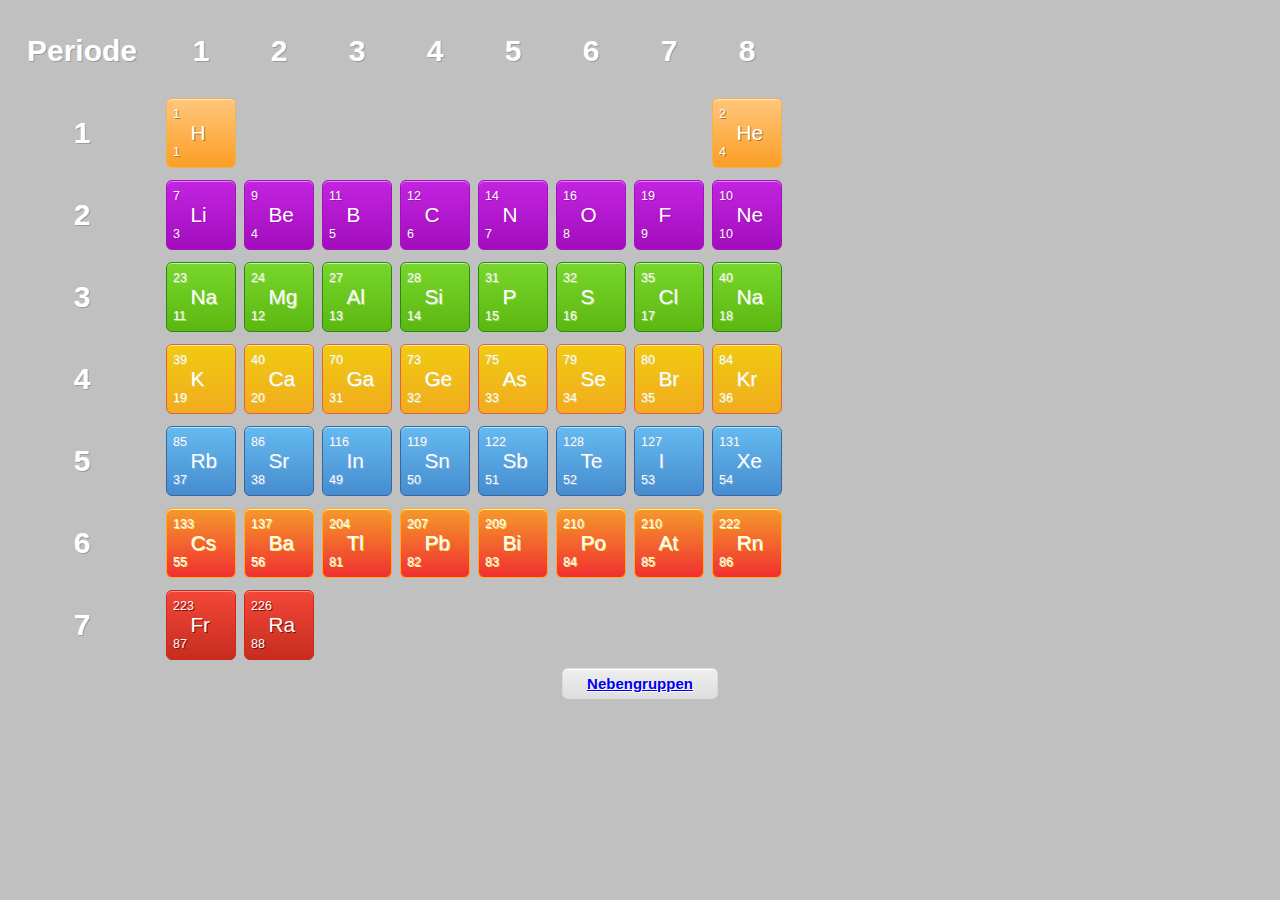
==== hauptgruppen.html @ 0e2040c5 "FastClick lib einbinden" ====
<!DOCTYPE HTML>
<html manifest="periodensystem.manifest">
        <head>
         <meta name="apple-mobile-web-app-capable" content="yes" />
    <meta name="apple-mobile-web-app-status-bar-style" content="black-translucent" />
         <title>Periodensystem</title>
         <meta name="viewport" content="user-scalable=no, width=device-width, initial-scale=1, maximum-scale=1">
         <script src='jquery.min.js' type='text/javascript'></script>
	 <script type='application/javascript' src='/fastclick/lib/fastclick.js'>
         		window.addEventListener('load', function() {
    			new FastClick(document.body);
				}, false);
         </script>
        <!-- SKRIPT LOKAL EINBINDEN #crapple !!! (jquery + plugins) -->
         <style type="text/css">
                html,body { height:100%; margin:0; padding:0; text-align:center;background-color:silver; }
                div#center {height:100%; margin: 0 auto 0 auto;}
         </style>

         <style type="text/css">
.button {
        -moz-box-shadow:inset 0px 1px 0px 0px #f5978e;
        -webkit-box-shadow:inset 0px 1px 0px 0px #f5978e;
        box-shadow:inset 0px 1px 0px 0px #f5978e;
        background:-webkit-gradient( linear, left top, left bottom, color-stop(0.05, #f24537), color-stop(1, #c62d1f) );
        background:-moz-linear-gradient( center top, #f24537 5%, #c62d1f 100% );
        filter:progid:DXImageTransform.Microsoft.gradient(startColorstr='#f24537', endColorstr='#c62d1f');
        background-color:#f24537;
        -moz-border-radius:6px;
        -webkit-border-radius:6px;
        border-radius:6px;
        border:1px solid #d02718;
        display:inline-block;
        color:#ffffff;
        font-family:arial;
        font-size:1.3em;
        padding:6px 6px;
        text-decoration:none;
        text-shadow:1px 1px 0px #810e05;
        width:70px;
        height:70px;
		text-align:left;
		position:relative;

}.button:active {
        position:relative;
        top:1px;
}


.braun {
        -moz-box-shadow:inset 0px 1px 0px 0px #fce2c1;
        -webkit-box-shadow:inset 0px 1px 0px 0px #fce2c1;
        box-shadow:inset 0px 1px 0px 0px #fce2c1;
        background:-webkit-gradient( linear, left top, left bottom, color-stop(0.05, #ffc477), color-stop(1, #fb9e25) );
        background:-moz-linear-gradient( center top, #ffc477 5%, #fb9e25 100% );
        filter:progid:DXImageTransform.Microsoft.gradient(startColorstr='#ffc477', endColorstr='#fb9e25');
        background-color:#ffc477;
        -moz-border-radius:6px;
        -webkit-border-radius:6px;
        border-radius:6px;
        border:1px solid #eeb44f;
        display:inline-block;
        color:#ffffff;
        font-family:arial;
        font-size:1.3em;
        padding:6px 6px;
        text-decoration:none;
        text-shadow:1px 1px 0px #a67833;
        width:70px;
        height:70px;
		text-align:left;
		position:relative;

}.braun:active {
        position:relative;
        top:1px;
}


.lila {
        -moz-box-shadow:inset 0px 1px 0px 0px #e184f3;
        -webkit-box-shadow:inset 0px 1px 0px 0px #e184f3;
        box-shadow:inset 0px 1px 0px 0px #e184f3;
        background:-webkit-gradient( linear, left top, left bottom, color-stop(0.05, #c123de), color-stop(1, #a20dbd) );
        background:-moz-linear-gradient( center top, #c123de 5%, #a20dbd 100% );
        filter:progid:DXImageTransform.Microsoft.gradient(startColorstr='#c123de', endColorstr='#a20dbd');
        background-color:#c123de;
        -moz-border-radius:6px;
        -webkit-border-radius:6px;
        border-radius:6px;
        border:1px solid #a511c0;
        display:inline-block;
        color:#ffffff;
        font-family:arial;
        font-size:1.3em;
        padding:6px 6px;
        text-decoration:none;
        text-shadow:1px 1px 0px #9b14b3;
        width:70px;
        height:70px;
		text-align:left;
		position:relative;

}.lila:active {
        position:relative;
        top:1px;
}


.gruen {
        -moz-box-shadow:inset 0px 1px 0px 0px #caefab;
        -webkit-box-shadow:inset 0px 1px 0px 0px #caefab;
        box-shadow:inset 0px 1px 0px 0px #caefab;
        background:-webkit-gradient( linear, left top, left bottom, color-stop(0.05, #77d42a), color-stop(1, #5cb811) );
        background:-moz-linear-gradient( center top, #77d42a 5%, #5cb811 100% );
        filter:progid:DXImageTransform.Microsoft.gradient(startColorstr='#77d42a', endColorstr='#5cb811');
        background-color:#77d42a;
        -moz-border-radius:6px;
        -webkit-border-radius:6px;
        border-radius:6px;
        border:1px solid #268a16;
        display:inline-block;
        color:white;
        font-family:arial;
        font-size:1.3em;
        padding:6px 6px;
        text-decoration:none;
        text-align:left;
        text-shadow:1px 1px 0px #aade7c;
        width:70px;
        height:70px;
        position:relative;

}.gruen:active {
        position:relative;
        top:1px;
}

.orange {
        -moz-box-shadow:inset 0px 1px 0px 0px #f9eca0;
        -webkit-box-shadow:inset 0px 1px 0px 0px #f9eca0;
        box-shadow:inset 0px 1px 0px 0px #f9eca0;
        background:-webkit-gradient( linear, left top, left bottom, color-stop(0.05, #f0c911), color-stop(1, #f2ab1e) );
        background:-moz-linear-gradient( center top, #f0c911 5%, #f2ab1e 100% );
        filter:progid:DXImageTransform.Microsoft.gradient(startColorstr='#f0c911', endColorstr='#f2ab1e');
        background-color:#f0c911;
        -moz-border-radius:6px;
        -webkit-border-radius:6px;
        border-radius:6px;
        border:1px solid #e65f44;
        display:inline-block;
        color:white;
        font-family:arial;
        font-size:1.3em;
        padding:6px 6px;
        text-decoration:none;
        text-shadow:1px 1px 0px #ded17c;
        width:70px;
        height:70px;
		text-align:left;
		position:relative;

}.orange:active {
        position:relative;
        top:1px;
}


.blau {
        -moz-box-shadow:inset 0px 1px 0px 0px #bee2f9;
        -webkit-box-shadow:inset 0px 1px 0px 0px #bee2f9;
        box-shadow:inset 0px 1px 0px 0px #bee2f9;
        background:-webkit-gradient( linear, left top, left bottom, color-stop(0.05, #63b8ee), color-stop(1, #468ccf) );
        background:-moz-linear-gradient( center top, #63b8ee 5%, #468ccf 100% );
        filter:progid:DXImageTransform.Microsoft.gradient(startColorstr='#63b8ee', endColorstr='#468ccf');
        background-color:#63b8ee;
        -moz-border-radius:6px;
        -webkit-border-radius:6px;
        border-radius:6px;
        border:1px solid #3866a3;
        display:inline-block;
        color:white;
		font-family:arial;
        font-size:1.3em;
        padding:6px 6px;
        text-decoration:none;
        text-shadow:1px 1px 0px #7cacde;
        width:70px;
        height:70px;
		text-align:left;
		position:relative;

}.blau:active {
        position:relative;
        top:1px;
}



.gelb {
        -moz-box-shadow:inset 0px 1px 0px 0px #fff6af;
        -webkit-box-shadow:inset 0px 1px 0px 0px #fff6af;
        box-shadow:inset 0px 1px 0px 0px #fff6af;
        background:-webkit-gradient( linear, left top, left bottom, color-stop(0.05, #f5942c), color-stop(1, #f03030) );
		background:-moz-linear-gradient( center top, #f5942c 5%, #f03030 100% );
		filter:progid:DXImageTransform.Microsoft.gradient(startColorstr='#f5942c', endColorstr='#f03030');
		background-color:#f5942c;
        -moz-border-radius:6px;
        -webkit-border-radius:6px;
        border-radius:6px;
        border:1px solid #ffaa22;
        display:inline-block;
        color:white;
        font-family:arial;
        font-size:1.3em;
        padding:6px 6px;
        text-decoration:none;
        text-shadow:1px 1px 0px #ffee66;
        width:70px;
        height:70px;
		text-align:left;
		position:relative;

}.gelb:active {
        position:relative;
        top:1px;
}




.overlay {
position: fixed;
z-index:199;
top: 0px;
left: 0px;
height:100%;
width:100%;
opacity:0.5;
}



.textBeschriftung {
        color:#ffffff;
        font-family:arial;
        font-size:30px;
        font-weight:bold;
        padding:20px 21px;
        text-shadow:1px 1px 0px #9E9999;
        position:relative;
        }

        .appleIPadMiniViewport{
        border: 2px solid #FFFFFF;
        width: 1024px;
        height: 768px;
}


.textModal {
        color:#0050A0;
        font-family:arial;
        font-size:30px;
        font-weight:bold;
        padding:20px 21px;
        text-shadow:1px 1px 0px #9E9999;
        }



#mask {
  position:absolute;
  z-index:9000;
  background-color:#000;
  display:none;
}

#boxes .window {
  position:fixed;
  width:440px;
  height:400px;
  display:none;
  z-index:9999;
  padding:20px;
  background: #FFFFFF;
}


#boxes #dialog1 #dialog7 {
  width:375px;
  height:203px;
  background:#FFFFFF;

}



.bl{
font-family:Verdana,Arial,Helvetica,sans-serif;
font-size:15px;
font-weight:normal;
color: #0050A0;
background-color:#FFFFFF;
line-height:130%;
}



.modalButton {
	-moz-box-shadow:inset 0px 1px 0px 0px #ffffff;
	-webkit-box-shadow:inset 0px 1px 0px 0px #ffffff;
	box-shadow:inset 0px 1px 0px 0px #ffffff;
	background:-webkit-gradient( linear, left top, left bottom, color-stop(0.05, #ededed), color-stop(1, #dfdfdf) );
	background:-moz-linear-gradient( center top, #ededed 5%, #dfdfdf 100% );
	filter:progid:DXImageTransform.Microsoft.gradient(startColorstr='#ededed', endColorstr='#dfdfdf');
	background-color:#ededed;
	-moz-border-radius:6px;
	-webkit-border-radius:6px;
	border-radius:6px;
	border:1px solid #dcdcdc;
	display:inline-block;
	color:#777777;
	font-family:arial;
	font-size:15px;
	font-weight:bold;
	padding:6px 24px;
	text-decoration:none;
	text-shadow:1px 1px 0px #ffffff;
}



.modalButton:hover {
	background:-webkit-gradient( linear, left top, left bottom, color-stop(0.05, #dfdfdf), color-stop(1, #ededed) );
	background:-moz-linear-gradient( center top, #dfdfdf 5%, #ededed 100% );
	filter:progid:DXImageTransform.Microsoft.gradient(startColorstr='#dfdfdf', endColorstr='#ededed');
	background-color:#dfdfdf;
}



.modalButton:active {
	position:relative;
	top:1px;
}



.captionFont {
font-family:arial;
font-size:0.6em;
color:#000000;
}


.spoilertext {
   color: #00FF00;
}


#spoiler {
   display: none;
   color:#ffffff;
   font-family:arial;
   font-size:30px;
   font-weight:bold;
   padding:20px 21px;
   text-shadow:1px 1px 0px #9E9999;
   position:relative;
   
   }

</style>

         <script type="text/javascript">

         
         
                document.documentElement.className += ' js';
         </script>
     


         <script>

$(document).ready(function() {
document.ontouchmove = function(e) {e.preventDefault()};

     $('#container a.modalButton').click(function(e){
          e.preventDefault();          
          loadPage(e.target.href);
          });
     
     
function loadPage(url){
   $('#container').load(url + '#container');
}




//	$('a.modalButton').click(function(e){
//		e.preventDefault();
  //      $('#container').load(e.target.href);
//        alert(e.target.href);
//	});
	
	MultiMarkierenAn = new Boolean(false);
	MarkierenAn = new Boolean(false);
	if(MultiMarkierenAn == false)
	{
    $('a.elementButton').click(function(e)
    {
		
        //Standardverhalten von Link wird blockiert
        e.preventDefault();
        
        var id = $(this).attr('href');
        
        //Bildschirmh�he und Breite als Maskengr��e festlegen
        var maskHeight = $(document).height();
        var maskWidth = $(window).width();

        //Maske an Bildschirmgr��e anpassen (vp bei ng != fixed --> Bug #005)
        $('#mask').css({'width':maskWidth,'height':maskHeight});

        //Animation
        $('#mask').fadeIn(0);
        $('#mask').fadeTo("fast",0.2);

        
        var winH = $(window).height();
        var winW = $(window).width();

        
        $(id).css('top',  winH/2-$(id).height()/2);
        $(id).css('left', winW/2-$(id).width()/2);
		
		if(MarkierenAn == false)
		{
        //transition effect
		//alleIndizesResetten(); // Nicht mergen
        $(id).fadeIn(1000);
        
		}
		
		else
		{
		 var str = $(this).attr('href');
		 var cstr = str.substr(7);
		 highlightX(cstr);
		 
		}
    });

    
    $('.window .close').click(function (e) {
       
        e.preventDefault();
        $('#mask, .window').hide(); // Bug #006
    });

    // Maske schlie�t beim klicken
    $('#mask').click(function () {
        $(this).hide();
        $('.window').hide();
        document.location.reload();

    });
	}
	
	var str = $(this).attr('href');
	var cstr = str.substr(7);
	
	Multi = new Array();
	
	Multi[0] = cstr;
	
	highlightX(Multi[0]);

});

</script>

<script type="text/javascript">

	
	
	
	
	function highlightH(parameterH)
	{
		var startH = parameterH+1;
		var stopH = parameterH+9;
		for(var i = startH;i<stopH;i++)
		{
			
			document.getElementsByName(i.toString())[0].style.zIndex="10400";
		}
		MarkierenAn = true;
	}
	
	function highlightV(parameterV)
	{
		if (parameterV == 8)
		{
			document.getElementsByName('Edelgasspoiler')[0].style.display='block';
			document.getElementsByName('Edelgasspoiler')[0].style.zIndex="10400";
		}
		
		if (parameterV == 7)
		{
			var spoilerH = document.getElementsByName('Halogenspoiler');
			spoilerH[0].style.display='block';
			document.getElementsByName('Halogenspoiler')[0].style.zIndex="10400";
		}
		
		if (parameterV == 6)
		{
			var spoilerC = document.getElementsByName('Chalkogenspoiler');
			spoilerC[0].style.display='block';
			document.getElementsByName('Chalkogenspoiler')[0].style.zIndex="10400";
		}
		
		if (parameterV == 5)
		{
			var spoilerS = document.getElementsByName('Stickstoffspoiler');
			spoilerS[0].style.display='block';
			document.getElementsByName('Stickstoffspoiler')[0].style.zIndex="10400";
		}
		
		if (parameterV == 4)
		{
			var spoilerK = document.getElementsByName('Kohlenstoffspoiler');
			spoilerK[0].style.display='block';
			document.getElementsByName('Kohlenstoffspoiler')[0].style.zIndex="10400";
		}
		
		if (parameterV == 3)
		{
			var spoilerB = document.getElementsByName('Borspoiler');
			spoilerB[0].style.display='block';
			document.getElementsByName('Borspoiler')[0].style.zIndex="10400";
		}
		
		if (parameterV == 2)
		{
			var spoilerEA = document.getElementsByName('Erdalkaligruppe');
			spoilerEA[0].style.display='block';
			document.getElementsByName('Erdalkaligruppe')[0].style.zIndex="10400";
		}
		
		if (parameterV == 1)
		{
			var spoilerA = document.getElementsByName('Alkaligruppe');
			spoilerA[0].style.display='block';
			document.getElementsByName('Alkaligruppe')[0].style.zIndex="10400";
		}
		
		
		var startV = parameterV+10;
		var stopV = parameterV+80;
		for(var i = startV;i<stopV;i=i+10)
		{
			
			document.getElementsByName(i.toString())[0].style.zIndex="10400";
		}
		MarkierenAn = true;		
	}
	
	
	function highlightX(parameterX)
	{
		document.getElementsByName(parameterX)[0].style.zIndex="10400";
		
	}
	
	function higlightMultiple(parameterM)
	{
		
		
	}
	
	
	function alleIndizesResetten()
	{	
		if (MarkierenAn == true)
		{
			for (var i=10;i<73;i=i+1)
			{
				var ZumZerhacken = i.toString();
				var endziffer = ZumZerhacken.substr(1);
				
				switch(endziffer) {
				
				case "0": 
					break;
				case "9": 
					break;			   					
				default: 
					
					document.getElementsByName(i)[0].style.zIndex="400"; 
					break;
				}
			}
		}
	}
	
	
	
	function showInfo(tit,onz,sym,mas,ser,agg,spt,sip,col)
	{
		// doc.writeln HTML5 ?
		document.writeln("<div id='viewport' class='textModal'><color=col>" + tit + "</color></div>");
                        document.writeln("<div>");
                                document.writeln("<table class='bl'>");
                                document.writeln("<tr><th align='right'>Ordnungszahl:</th><td>" + onz.toString() + "</td></tr>");
                                document.writeln("<tr><th align='right'>Symbol:</th><td>" + sym + "</td></tr>");
								document.writeln("<tr><th align='right'>Atommasse :</th><td>" + mas + "</td></tr>");
								document.writeln("<tr><th align='right'>Serie :</th><td>" + ser + "</td></tr>");
								document.writeln("<tr><th align='right'>Aggregatszustand:</th><td>" + agg + "</td></tr>");
								document.writeln("<tr><th align='right'>Schmelzpunkt:</th><td>" + spt +"</td></tr>");
								document.writeln("<tr><th align='right'>Siedepunkt:</th><td>" + sip +"</td></tr>");
								document.writeln("<tr></tr>");
								document.writeln("<tr></tr>");
								document.writeln("<tr></tr>");
                                document.writeln("</table>");
                        document.writeln("</div>");
                       //document.writeln("<a href='details3.html?x=" + onz + "&c=" + col + "' class='modalButton'>Mehr Details</a>");
                       document.writeln("<a href='elements/1.html' class='modalButton'>Mehr Details</a>");
                       
                       
                        
	}
	
	function Boolean�ndern() // muss bei Klick auf markierenButton ausgef�hrt werden 
	{
		if (MarkierenAn == true)
		{
			MarkierenAn = false;
		}
		
		if (MarkierenAn == false)
		{
			MarkierenAn = true;
			alert('Markieren aktiviert');
		}
	}
	
	function MBoolean�ndern()
	{
		if(MultiMarkierenAn == true)
		{
			MultiMarkierenAn = false;
		}
		
		if (MultiMarkierenAn == false)
		{
			MultiMarkierenAn = true;
		}
	}
	function reloadOnBug()
	{
		document.location.reload();
	}
	
</script>	 

</head>
<body>
<div id="container">
<div id="mask"></div>
<div id="center">
<div class="captionFont" style="display:none;">
<img src="ico/Light64.png" onclick="javascript:Boolean�ndern()" width="32" height="32">
<img src="ico/Refresh.ico" onclick="javascript:reloadOnBug()" width="32" height="32">
<img src="ico/Stamp64.png" onclick="javascript:MBoolean�ndern()" width="32" height="32">
<br>Markieren&nbsp;&nbsp;Reload&nbsp;&nbsp;Mehrere</br>
</div>
<div>
	<div name="Edelgasspoiler" id="spoiler">Edelgase</div>
	<div name="Alkaligruppe" id="spoiler">Alkalimetalle</div>
	<div name="Erdalkaligruppe" id="spoiler">Erdalkalimetalle</div>
	<div name="Borspoiler" id="spoiler">Borgruppe</div>
	<div name="Kohlenstoffspoiler" id="spoiler">Kohlenstoffgruppe</div>
	<div name="Halogenspoiler" id="spoiler">Halogene</div>
	<div name="Chalkogenspoiler" id="spoiler">Chalkogene</div>
	<div name="Stickstoffspoiler" id="spoiler">Stickstoffgruppe</div>
</div>

<!--  !CENTER MIT OVERLAY! VP!        
<div class="appleIPadMiniViewport" width="1024px" height="768px"> !!! VIEWPORT UNBEDINGT BEACHTEN !!! -->
<!--  <div class="msSurfaceViewport" width="1366px" height="768px"> -->
				
                <table cellspacing="4" cellpadding="2">
                        
                        <tr><td></td></tr>
                        <tr>
                                <td><div class="textBeschriftung">Periode</div></td>
                                <td><a onclick="javascript:highlightV(1)" name="modal"><div class="textBeschriftung">1</div></a></td>
                                <td><a onclick="javascript:highlightV(2)" name="modal"><div class="textBeschriftung">2</div></td>
                                <td><a onclick="javascript:highlightV(3)" name="modal"><div class="textBeschriftung">3</div></td>
                                <td><a onclick="javascript:highlightV(4)" name="modal"><div class="textBeschriftung">4</div></td>
                                <td><a onclick="javascript:highlightV(5)" name="modal"><div class="textBeschriftung">5</div></td>
                                <td><a onclick="javascript:highlightV(6)" name="modal"><div class="textBeschriftung">6</div></td>
                                <td><a onclick="javascript:highlightV(7)" name="modal"><div class="textBeschriftung">7</div></td>
                                <td><a onclick="javascript:highlightV(8)" name="modal"><div class="textBeschriftung">8</div></td>
                        </tr>
                        <tr> <!-- Zeile 1 ( H + He) -->
                                <td><a onclick="javascript:highlightH(10)" name="modal"><div class="textBeschriftung">1</div></a></td>
                                <td><a href="#dialog11" name="modal" class="elementButton"><button name="11" class="braun"><div style="font-size:0.6em">1</div>&nbsp;&nbsp;&nbsp;H<div style="font-size:0.6em">1</div></button> </a> </td>
                                <td><div name="12" /> </td>
                                <td><div name="13" /> </td>
                                <td><div name="14" /> </td>
                                <td><div name="15" /> </td>
                                <td><div name="16" /> </td>
                                <td><div name="17" /> </td>
                                <td><a href="#dialog18" name="modal" class="elementButton"><button name="18" class="braun" ><div style="font-size:0.6em">2</div>&nbsp;&nbsp;&nbsp;He<div style="font-size:0.6em">4</div></button></a></td>
                        </tr>
                        <tr> <!-- Zeile 2 (LiBeBCNOFNe) -->
                                <td><a onclick="javascript:highlightH(20)" name="modal"><div class="textBeschriftung">2</div></td>
                                <td><a href="#dialog21" name="modal" class="elementButton"><button name="21" class="lila" ><div style="font-size:0.6em">7</div>&nbsp;&nbsp;&nbsp;Li<div style="font-size:0.6em">3</div></button></a></td>
                                <td><a href="#dialog22" name="modal" class="elementButton"><button name="22" class="lila" ><div style="font-size:0.6em">9</div>&nbsp;&nbsp;&nbsp;Be<div style="font-size:0.6em">4</div></button></a></td>
                                <td><a href="#dialog23" name="modal" class="elementButton"><button name="23" class="lila" ><div style="font-size:0.6em">11</div>&nbsp;&nbsp;&nbsp;B<div style="font-size:0.6em">5</div></button></a></td>
                                <td><a href="#dialog24" name="modal" class="elementButton"><button name="24" class="lila" ><div style="font-size:0.6em">12</div>&nbsp;&nbsp;&nbsp;C<div style="font-size:0.6em">6</div></button></a></td>
                                <td><a href="#dialog25" name="modal" class="elementButton"><button name="25" class="lila" ><div style="font-size:0.6em">14</div>&nbsp;&nbsp;&nbsp;N<div style="font-size:0.6em">7</div></button></a></td>
                                <td><a href="#dialog26" name="modal" class="elementButton"><button name="26" class="lila" ><div style="font-size:0.6em">16</div>&nbsp;&nbsp;&nbsp;O<div style="font-size:0.6em">8</div></button></a></td>
                                <td><a href="#dialog27" name="modal" class="elementButton"><button name="27" class="lila" ><div style="font-size:0.6em">19</div>&nbsp;&nbsp;&nbsp;F<div style="font-size:0.6em">9</div></button></a></td>
								<td><a href="#dialog28" name="modal" class="elementButton"><button name="28" class="lila" ><div style="font-size:0.6em">10</div>&nbsp;&nbsp;&nbsp;Ne<div style="font-size:0.6em">10</div></button></a></td>
                        </tr>
                        <tr> <!-- Zeile 3 (NaMgAlSiPSClAr) -->
                                <td><a onclick="javascript:highlightH(30)" name="modal"><div class="textBeschriftung">3</div></td>
                                <td><a href="#dialog31" name="modal" class="elementButton"><button name="31" class="gruen" ><div style="font-size:0.6em">23</div>&nbsp;&nbsp;&nbsp;Na<div style="font-size:0.6em">11</div></button></a></td>
                                <td><a href="#dialog32" name="modal" class="elementButton"><button name="32" class="gruen" ><div style="font-size:0.6em">24</div>&nbsp;&nbsp;&nbsp;Mg<div style="font-size:0.6em">12</div></button></a></td>
                                <td><a href="#dialog33" name="modal" class="elementButton"><button name="33" class="gruen" ><div style="font-size:0.6em">27</div>&nbsp;&nbsp;&nbsp;Al<div style="font-size:0.6em">13</div></button></a></td>
                                <td><a href="#dialog34" name="modal" class="elementButton"><button name="34" class="gruen" ><div style="font-size:0.6em">28</div>&nbsp;&nbsp;&nbsp;Si<div style="font-size:0.6em">14</div></button></a></td>
                                <td><a href="#dialog35" name="modal" class="elementButton"><button name="35" class="gruen" ><div style="font-size:0.6em">31</div>&nbsp;&nbsp;&nbsp;P<div style="font-size:0.6em">15</div></button></a></td>
                                <td><a href="#dialog36" name="modal" class="elementButton"><button name="36" class="gruen" ><div style="font-size:0.6em">32</div>&nbsp;&nbsp;&nbsp;S<div style="font-size:0.6em">16</div></button></a></td>
                                <td><a href="#dialog37" name="modal" class="elementButton"><button name="37" class="gruen" ><div style="font-size:0.6em">35</div>&nbsp;&nbsp;&nbsp;Cl<div style="font-size:0.6em">17</div></button></a></td>
                                <td><a href="#dialog38" name="modal" class="elementButton"><button name="38" class="gruen" ><div style="font-size:0.6em">40</div>&nbsp;&nbsp;&nbsp;Na<div style="font-size:0.6em">18</div></button></a></td>
                        </tr>
                        <tr> <!-- Zeile 4 (KCaGaSIAsSeBrKr) -->
                                <td><a onclick="javascript:highlightH(40)" name="modal"><div class="textBeschriftung">4</div></td>
                                <td><a href="#dialog41" name="modal" class="elementButton"><button name="41" class="orange" ><div style="font-size:0.6em">39</div>&nbsp;&nbsp;&nbsp;K<div style="font-size:0.6em">19</div></button></a></td>
                                <td><a href="#dialog42" name="modal" class="elementButton"><button name="42" class="orange" ><div style="font-size:0.6em">40</div>&nbsp;&nbsp;&nbsp;Ca<div style="font-size:0.6em">20</div></button></a></td>
                                <td><a href="#dialog43" name="modal" class="elementButton"><button name="43" class="orange" ><div style="font-size:0.6em">70</div>&nbsp;&nbsp;&nbsp;Ga<div style="font-size:0.6em">31</div></button></a></td>
                                <td><a href="#dialog44" name="modal" class="elementButton"><button name="44" class="orange" ><div style="font-size:0.6em">73</div>&nbsp;&nbsp;&nbsp;Ge<div style="font-size:0.6em">32</div></button></a></td>
                                <td><a href="#dialog45" name="modal" class="elementButton"><button name="45" class="orange" ><div style="font-size:0.6em">75</div>&nbsp;&nbsp;&nbsp;As<div style="font-size:0.6em">33</div></button></a></td>
                                <td><a href="#dialog46" name="modal" class="elementButton"><button name="46" class="orange" ><div style="font-size:0.6em">79</div>&nbsp;&nbsp;&nbsp;Se<div style="font-size:0.6em">34</div></button></a></td>
                                <td><a href="#dialog47" name="modal" class="elementButton"><button name="47" class="orange" ><div style="font-size:0.6em">80</div>&nbsp;&nbsp;&nbsp;Br<div style="font-size:0.6em">35</div></button></a></td>
                                <td><a href="#dialog48" name="modal" class="elementButton"><button name="48" class="orange" ><div style="font-size:0.6em">84</div>&nbsp;&nbsp;&nbsp;Kr<div style="font-size:0.6em">36</div></button></a></td>
                        </tr>
						
                        <tr> <!-- Z5 Ordnungszahlen STIMMEN!!! -->
                                <td><a onclick="javascript:highlightH(50)" name="modal"><div class="textBeschriftung">5</div></td>
                                <td><a href="#dialog51" name="modal" class="elementButton"><button name="51" class="blau" ><div style="font-size:0.6em">85</div>&nbsp;&nbsp;&nbsp;Rb<div style="font-size:0.6em">37</div></button></a></td>
                                <td><a href="#dialog52" name="modal" class="elementButton"><button name="52" class="blau" ><div style="font-size:0.6em">86</div>&nbsp;&nbsp;&nbsp;Sr<div style="font-size:0.6em">38</div></button></a></td>
                                <td><a href="#dialog53" name="modal" class="elementButton"><button name="53" class="blau" ><div style="font-size:0.6em">116</div>&nbsp;&nbsp;&nbsp;In<div style="font-size:0.6em">49</div></button></a></td>
                                <td><a href="#dialog54" name="modal" class="elementButton"><button name="54" class="blau" ><div style="font-size:0.6em">119</div>&nbsp;&nbsp;&nbsp;Sn<div style="font-size:0.6em">50</div></button></a></td>
                                <td><a href="#dialog55" name="modal" class="elementButton"><button name="55" class="blau" ><div style="font-size:0.6em">122</div>&nbsp;&nbsp;&nbsp;Sb<div style="font-size:0.6em">51</div></button></a></td>
                                <td><a href="#dialog56" name="modal" class="elementButton"><button name="56" class="blau" ><div style="font-size:0.6em">128</div>&nbsp;&nbsp;&nbsp;Te<div style="font-size:0.6em">52</div></button></a></td>
                                <td><a href="#dialog57" name="modal" class="elementButton"><button name="57" class="blau" ><div style="font-size:0.6em">127</div>&nbsp;&nbsp;&nbsp;I<div style="font-size:0.6em">53</div></button></a></td>
                                <td><a href="#dialog58" name="modal" class="elementButton"><button name="58" class="blau" ><div style="font-size:0.6em">131</div>&nbsp;&nbsp;&nbsp;Xe<div style="font-size:0.6em">54</div></button></a></td>
                        </tr>
                        <tr>
                                <td><a onclick="javascript:highlightH(60)" name="modal"><div class="textBeschriftung">6</div></td>
                                <td><a href="#dialog61" name="modal"><button name="61" class="gelb" ><div style="font-size:0.6em">133</div>&nbsp;&nbsp;&nbsp;Cs<div style="font-size:0.6em">55</div></button></a></td>
                                <td><a href="#dialog62" name="modal"><button name="62" class="gelb" ><div style="font-size:0.6em">137</div>&nbsp;&nbsp;&nbsp;Ba<div style="font-size:0.6em">56</div></button></a></td>
                                <td><a href="#dialog63" name="modal"><button name="63" class="gelb" ><div style="font-size:0.6em">204</div>&nbsp;&nbsp;&nbsp;Tl<div style="font-size:0.6em">81</div></button></a></td>
                                <td><a href="#dialog64" name="modal"><button name="64" class="gelb" ><div style="font-size:0.6em">207</div>&nbsp;&nbsp;&nbsp;Pb<div style="font-size:0.6em">82</div></button></a></td>
                                <td><a href="#dialog65" name="modal"><button name="65" class="gelb" ><div style="font-size:0.6em">209</div>&nbsp;&nbsp;&nbsp;Bi<div style="font-size:0.6em">83</div></button></a></td>
                                <td><a href="#dialog66" name="modal"><button name="66" class="gelb" ><div style="font-size:0.6em">210</div>&nbsp;&nbsp;&nbsp;Po<div style="font-size:0.6em">84</div></button></a></td>
                                <td><a href="#dialog67" name="modal"><button name="67" class="gelb" ><div style="font-size:0.6em">210</div>&nbsp;&nbsp;&nbsp;At<div style="font-size:0.6em">85</div></button></a></td>
                                <td><a href="#dialog68" name="modal"><button name="68" class="gelb" ><div style="font-size:0.6em">222</div>&nbsp;&nbsp;&nbsp;Rn<div style="font-size:0.6em">86</div></button></a></td>
                        </tr>
                        <tr>
                                <td><a onclick="javascript:highlightH(70)" name="modal"><div class="textBeschriftung">7</div></td>
                                <td><a href="#dialog71" name="modal" class="elementButton"><button name="71" class="button" ><div style="font-size:0.6em">223</div>&nbsp;&nbsp;&nbsp;Fr<div style="font-size:0.6em">87</div></button></a></td>
                                <td><a href="#dialog72" name="modal" class="elementButton"><button name="72" class="button" ><div style="font-size:0.6em">226</div>&nbsp;&nbsp;&nbsp;Ra<div style="font-size:0.6em">88</div></button></a></td>
                                <td><div name="73" /> </td>
                                <td><div name="74" /> </td>
                                <td><div name="75" /> </td>
                                <td><div name="76" /> </td>
                                <td><div name="77" /> </td>
                                <td><div name="78" /> </td>

                        </tr>
                </table>
				
				
                <div id="boxes">

	
  
              
                
                <div id="dialog11" class="window"><script type="text/javascript">showInfo("Wasserstoff",1,"H","1,008u","Nichtmetalle","gasf�rmig","-259,14�C","-252�C","braun")</script></div>
				<div id="dialog18" class="window"><script type="text/javascript">showInfo("Helium",2,"He","4,00262u","Edelgase","gaf�rmig","-272,2�C","-269�C","braun")</script></div>
                <div id="dialog21" class="window"><script type="text/javascript">showInfo("Lithium",7,"Li","6,94u","Alkalimetalle","fest","180,54�C","1330�C","lila")</script></div>
				<div id="dialog22" class="window"><script type="text/javascript">showInfo("Beryllium",4,"Be","9,012u","Erdalkalimetalle","fest","1287�C","2969�C","lila")</script></div>
				<div id="dialog23" class="window"><script type="text/javascript">showInfo("Bor",5,"B","10,81u","Halbmetalle","fest","2076�C","3930�C","lila")</script></div>
				<div id="dialog24" class="window"><script type="text/javascript">showInfo("Kohlenstoff",6,"C","12,011u","Nichtmetalle","fest","XX","XX","lila")</script></div>
				<div id="dialog25" class="window"><script type="text/javascript">showInfo("Stickstoff",7,"N","14,00u","Nichtmetalle","gasf�rmig","-210,1�C","-196�C","lila")</script></div>
				<div id="dialog26" class="window"><script type="text/javascript">showInfo("Sauerstoff",8,"O","15,99u","Nichtmetalle","gasf�rmig","-218�C","-183�C","lila")</script></div>
				<div id="dialog27" class="window"><script type="text/javascript">showInfo("Fluor",9,"F","18,99u","Halogene","gasf�rmig","-219,62�C","-188�C","lila")</script></div>
				<div id="dialog28" class="window"><script type="text/javascript">showInfo("Neon",10,"Ne","20,1797u","Edelgase","gasf�rmig","-248,59�C","-246�C","lila")</script></div>
				<div id="dialog31" class="window"><script type="text/javascript">showInfo("Natrium",11,"Na","22,9897u","Alkalimetalle","fest","97,72�C", "890�C","gruen")</script></div>
				<div id="dialog32" class="window"><script type="text/javascript">showInfo("Magnesium",12,"Mg","24,305u","Erdalkalimetalle","fest","650�C","1110�C","gruen")</script></div>
				<div id="dialog33" class="window"><script type="text/javascript">showInfo("Aluminium",13,"Al","26,98u","Metalle","fest","660,32�C","2470�C","gruen")</script></div>
				<div id="dialog34" class="window"><script type="text/javascript">showInfo("Silicium",14,"Si","28,085","Halbmetalle","fest","1410�C","3260�C","gruen")</script></div>
				<div id="dialog35" class="window"><script type="text/javascript">showInfo("Phosphor",15,"P","30,973u","Nichtmetalle","fest","44,2�C","280�C","gruen")</script></div>
				<div id="dialog36" class="window"><script type="text/javascript">showInfo("Schwefel",16,"S","32,06u","Nichtmetalle","fest","115,21�C","445�C","gruen")</script></div>
				<div id="dialog37" class="window"><script type="text/javascript">showInfo("Chlor",17,"Cl","35,45u","Halogene","gasf�rmig","-101,5�C","-34,6�C","gruen")</script></div>
				<div id="dialog38" class="window"><script type="text/javascript">showInfo("Argon",18,"Ar","39,948u","Edelgase","gasf�rmig","-189,3�C","-186�C","gruen")</script></div>
				<div id="dialog41" class="window"><script type="text/javascript">showInfo("Kalium",19,"K","39,09u","Alkalimetalle","fest","63,38�C","774�C","orange")</script></div>
				<div id="dialog42" class="window"><script type="text/javascript">showInfo("Calcium",20,"Ca","40,078u","Erdalkalimetalle","fest","842�C","1487�C","orange")</script></div>
				<div id="dialog43" class="window"><script type="text/javascript">showInfo("Gallium",31,"Ga","69,723u","Metalle","fest","29,76�C","2400�C","orange")</script></div>
				<div id="dialog44" class="window"><script type="text/javascript">showInfo("Germanium",32,"Ge","72,63u","Halbmetalle","fest","938,3�C","2830�C","orange")</script></div>
				<div id="dialog45" class="window"><script type="text/javascript">showInfo("Arsen",33,"As","74,921u","Halbmetalle","fest","XX","XX","orange")</script></div>
				<div id="dialog46" class="window"><script type="text/javascript">showInfo("Selen",34,"Se","78,971u","Halbmetalle","fest","221�C","685�C","orange")</script></div>
				<div id="dialog47" class="window"><script type="text/javascript">showInfo("Brom",35,"Br","79,904u","Halogene","fl�ssig","-7,3�C","58,5�C","orange")</script></div>
				<div id="dialog48" class="window"><script type="text/javascript">showInfo("Krypton",36,"Kr","83,798u","Edelgase","gasf�rmig","-157,36�C","-152�C","blau")</script></div>
				<div id="dialog51" class="window"><script type="text/javascript">showInfo("Rubidium",37,"Rb","85,467u","Alkalimetalle","fest","39,31�C","688�C","blau")</script></div>
				<div id="dialog52" class="window"><script type="text/javascript">showInfo("Strontium",38,"Sr","87,62u","Erdalkalimetalle","fest","777�C","1380�C","blau")</script></div>
				<div id="dialog53" class="window"><script type="text/javascript">showInfo("Indium",49,"In","114,818u","Metalle","fest","156�C","2000�C","blau")</script></div>
				<div id="dialog54" class="window"><script type="text/javascript">showInfo("Zinn",50,"Sn","118,710u","Metalle","fest","231,93�C","2620�C","blau")</script></div>
				<div id="dialog55" class="window"><script type="text/javascript">showInfo("Antimon",51,"Sb","121,750u","Halbmetalle","fest","630,63�C","1635�C","blau")</script></div>
				<div id="dialog56" class="window"><script type="text/javascript">showInfo("Tellur",52,"Te","127,60u","Halbmetalle","fest","449,51�C","990�C","blau")</script></div>
				<div id="dialog57" class="window"><script type="text/javascript">showInfo("Iod",53,"I","126,90447u","Halogene","fest","113,70�C","184�C","blau")</script></div>
				<div id="dialog58" class="window"><script type="text/javascript">showInfo("Xenon",54,"Xe","131,293","Edelgase","gasf�rmig","-111,7�C","-108�C","blau")</script></div>
				<div id="dialog61" class="window"><script type="text/javascript">showInfo("Caesium",55,"Cs","132,905u","Alkalimetalle","fest","28,44�C","690�C","gelb")</script></div>
				<div id="dialog62" class="window"><script type="text/javascript">showInfo("Barium",56,"Ba","137u","Erdalkalimetalle","fest","727�C","1637�C","gelb")</script></div>
				<div id="dialog63" class="window"><script type="text/javascript">showInfo("Tahllium",81,"Tl","204,38u","Metalle","fest","304�C","1460�C","gelb")</script></div>
				<div id="dialog64" class="window"><script type="text/javascript">showInfo("Blei",82,"Pb","207,2u","Metalle","fest","327,43�C","1744�C","gelb")</script></div>
				<div id="dialog65" class="window"><script type="text/javascript">showInfo("Bismut",83,"Bi","208,98u","Metalle","fest","271,3�C","1560�C","gelb")</script></div>
				<div id="dialog66" class="window"><script type="text/javascript">showInfo("Polonium",84,"Po","209,98u","Metalle","fest","254�C","962�C","gelb")</script></div>
				<div id="dialog67" class="window"><script type="text/javascript">showInfo("Astat",85,"At","209,9871u","Halogene","fest","302�C","XX","gelb")</script></div>
				<div id="dialog68" class="window"><script type="text/javascript">showInfo("Radon",86,"Rn","222u","Edelgase","gasf�rmig","-71�C","-61,8�C","gelb")</script></div>
				<div id="dialog71" class="window"><script type="text/javascript">showInfo("Francium",87,"Fr","223,0197u","Alkalimetalle","fest","27�C","677�C","gelb")</script></div>
				<div id="dialog72" class="window"><script type="text/javascript">showInfo("Radium",88,"Ra","226,0254u","Erdalkalimetalle","fest","20�C","700�C","button")</script></div>
				<div id="dialog99" class="window"><script type="text/javascript">showInfo("Radium",88,"Ra","226,0254u","Erdalkalimetalle","fest","20�C","700�C","button")</script></div>
                
				
				</div>
                
                <button class="modalButton"><a href="nebengruppen.html">Nebengruppen</a></button> <!-- BUG #011 !--> 
                </div>
     </body>

</html>
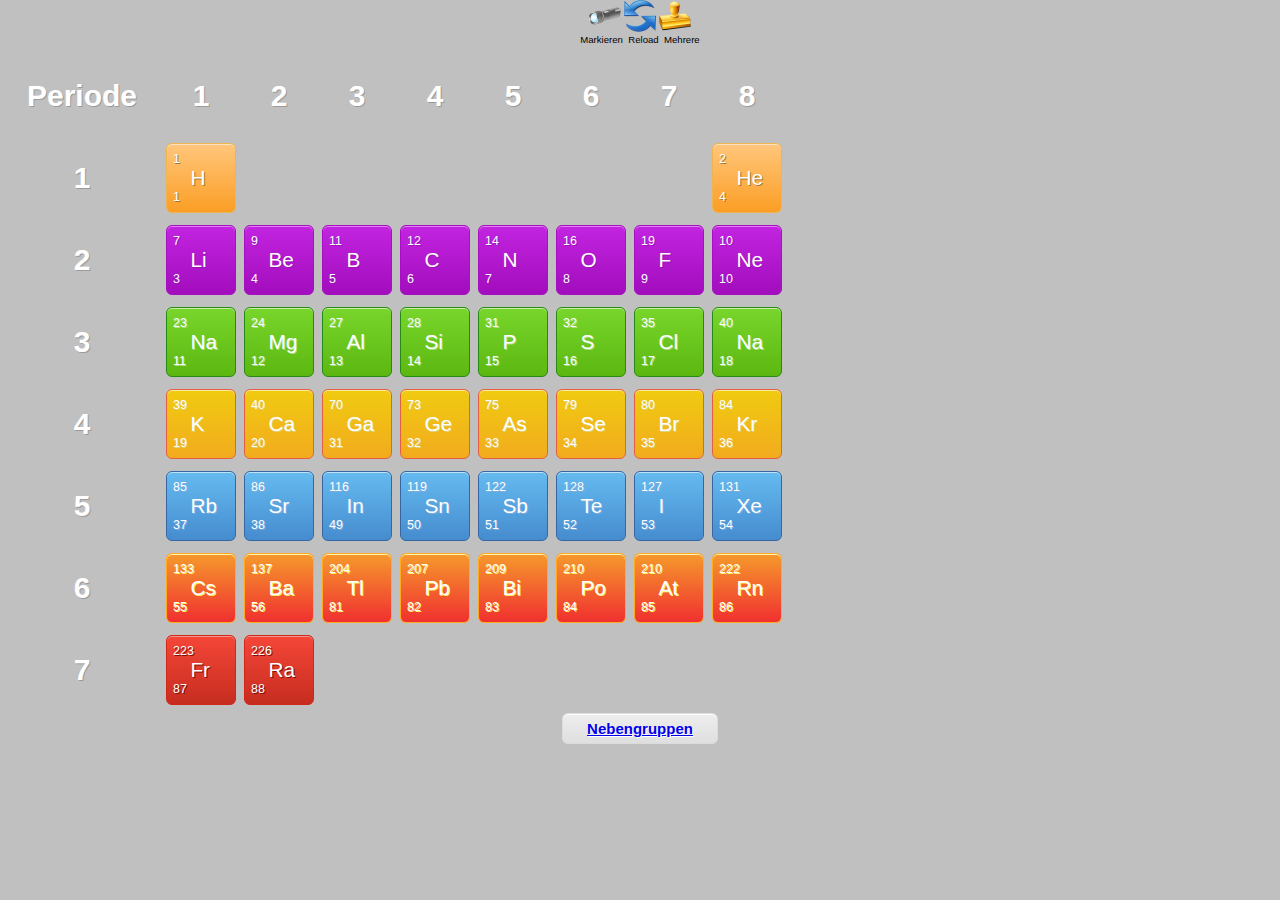
==== commit 874fa405: "Body ausgetauscht (fix für overlay und Spoiler)" ====
--- a/hauptgruppen.html
+++ b/hauptgruppen.html
@@ -375,9 +375,6 @@
 </style>
 
          <script type="text/javascript">
-
-         
-         
                 document.documentElement.className += ' js';
          </script>
      
@@ -386,26 +383,7 @@
          <script>
 
 $(document).ready(function() {
-document.ontouchmove = function(e) {e.preventDefault()};
-
-     $('#container a.modalButton').click(function(e){
-          e.preventDefault();          
-          loadPage(e.target.href);
-          });
-     
-     
-function loadPage(url){
-   $('#container').load(url + '#container');
-}
-
-
-
-
-//	$('a.modalButton').click(function(e){
-//		e.preventDefault();
-  //      $('#container').load(e.target.href);
-//        alert(e.target.href);
-//	});
+
 	
 	MultiMarkierenAn = new Boolean(false);
 	MarkierenAn = new Boolean(false);
@@ -471,15 +449,7 @@
     });
 	}
 	
-	var str = $(this).attr('href');
-	var cstr = str.substr(7);
-	
-	Multi = new Array();
-	
-	Multi[0] = cstr;
-	
-	highlightX(Multi[0]);
-
+	
 });
 
 </script>
@@ -628,7 +598,7 @@
 								document.writeln("<tr></tr>");
                                 document.writeln("</table>");
                         document.writeln("</div>");
-                       //document.writeln("<a href='details3.html?x=" + onz + "&c=" + col + "' class='modalButton'>Mehr Details</a>");
+                       document.writeln("<a href='details3.html?x=" + onz + "&c=" + col + "' class='modalButton'>Mehr Details</a>");
                        document.writeln("<a href='elements/1.html' class='modalButton'>Mehr Details</a>");
                        
                        
@@ -669,14 +639,13 @@
 </script>	 
 
 </head>
-<body>
-<div id="container">
+<body >
 <div id="mask"></div>
 <div id="center">
-<div class="captionFont" style="display:none;">
-<img src="ico/Light64.png" onclick="javascript:Boolean�ndern()" width="32" height="32">
+<div class="captionFont">
+<img src="ico/Light64.png" onclick="javascript:Booleanƒndern()" width="32" height="32">
 <img src="ico/Refresh.ico" onclick="javascript:reloadOnBug()" width="32" height="32">
-<img src="ico/Stamp64.png" onclick="javascript:MBoolean�ndern()" width="32" height="32">
+<img src="ico/Stamp64.png" onclick="javascript:highlightX()" width="32" height="32">
 <br>Markieren&nbsp;&nbsp;Reload&nbsp;&nbsp;Mehrere</br>
 </div>
 <div>
@@ -710,59 +679,59 @@
                         </tr>
                         <tr> <!-- Zeile 1 ( H + He) -->
                                 <td><a onclick="javascript:highlightH(10)" name="modal"><div class="textBeschriftung">1</div></a></td>
-                                <td><a href="#dialog11" name="modal" class="elementButton"><button name="11" class="braun"><div style="font-size:0.6em">1</div>&nbsp;&nbsp;&nbsp;H<div style="font-size:0.6em">1</div></button> </a> </td>
+                                <td><a href="#dialog11" name="modal"><button name="11" class="braun"><div style="font-size:0.6em">1</div>&nbsp;&nbsp;&nbsp;H<div style="font-size:0.6em">1</div></button> </a> </td>
                                 <td><div name="12" /> </td>
                                 <td><div name="13" /> </td>
                                 <td><div name="14" /> </td>
                                 <td><div name="15" /> </td>
                                 <td><div name="16" /> </td>
                                 <td><div name="17" /> </td>
-                                <td><a href="#dialog18" name="modal" class="elementButton"><button name="18" class="braun" ><div style="font-size:0.6em">2</div>&nbsp;&nbsp;&nbsp;He<div style="font-size:0.6em">4</div></button></a></td>
+                                <td><a href="#dialog18" name="modal"><button name="18" class="braun" ><div style="font-size:0.6em">2</div>&nbsp;&nbsp;&nbsp;He<div style="font-size:0.6em">4</div></button></a></td>
                         </tr>
                         <tr> <!-- Zeile 2 (LiBeBCNOFNe) -->
                                 <td><a onclick="javascript:highlightH(20)" name="modal"><div class="textBeschriftung">2</div></td>
-                                <td><a href="#dialog21" name="modal" class="elementButton"><button name="21" class="lila" ><div style="font-size:0.6em">7</div>&nbsp;&nbsp;&nbsp;Li<div style="font-size:0.6em">3</div></button></a></td>
-                                <td><a href="#dialog22" name="modal" class="elementButton"><button name="22" class="lila" ><div style="font-size:0.6em">9</div>&nbsp;&nbsp;&nbsp;Be<div style="font-size:0.6em">4</div></button></a></td>
-                                <td><a href="#dialog23" name="modal" class="elementButton"><button name="23" class="lila" ><div style="font-size:0.6em">11</div>&nbsp;&nbsp;&nbsp;B<div style="font-size:0.6em">5</div></button></a></td>
-                                <td><a href="#dialog24" name="modal" class="elementButton"><button name="24" class="lila" ><div style="font-size:0.6em">12</div>&nbsp;&nbsp;&nbsp;C<div style="font-size:0.6em">6</div></button></a></td>
-                                <td><a href="#dialog25" name="modal" class="elementButton"><button name="25" class="lila" ><div style="font-size:0.6em">14</div>&nbsp;&nbsp;&nbsp;N<div style="font-size:0.6em">7</div></button></a></td>
-                                <td><a href="#dialog26" name="modal" class="elementButton"><button name="26" class="lila" ><div style="font-size:0.6em">16</div>&nbsp;&nbsp;&nbsp;O<div style="font-size:0.6em">8</div></button></a></td>
-                                <td><a href="#dialog27" name="modal" class="elementButton"><button name="27" class="lila" ><div style="font-size:0.6em">19</div>&nbsp;&nbsp;&nbsp;F<div style="font-size:0.6em">9</div></button></a></td>
-								<td><a href="#dialog28" name="modal" class="elementButton"><button name="28" class="lila" ><div style="font-size:0.6em">10</div>&nbsp;&nbsp;&nbsp;Ne<div style="font-size:0.6em">10</div></button></a></td>
+                                <td><a href="#dialog21" name="modal"><button name="21" class="lila" ><div style="font-size:0.6em">7</div>&nbsp;&nbsp;&nbsp;Li<div style="font-size:0.6em">3</div></button></a></td>
+                                <td><a href="#dialog22" name="modal"><button name="22" class="lila" ><div style="font-size:0.6em">9</div>&nbsp;&nbsp;&nbsp;Be<div style="font-size:0.6em">4</div></button></a></td>
+                                <td><a href="#dialog23" name="modal"><button name="23" class="lila" ><div style="font-size:0.6em">11</div>&nbsp;&nbsp;&nbsp;B<div style="font-size:0.6em">5</div></button></a></td>
+                                <td><a href="#dialog24" name="modal"><button name="24" class="lila" ><div style="font-size:0.6em">12</div>&nbsp;&nbsp;&nbsp;C<div style="font-size:0.6em">6</div></button></a></td>
+                                <td><a href="#dialog25" name="modal"><button name="25" class="lila" ><div style="font-size:0.6em">14</div>&nbsp;&nbsp;&nbsp;N<div style="font-size:0.6em">7</div></button></a></td>
+                                <td><a href="#dialog26" name="modal"><button name="26" class="lila" ><div style="font-size:0.6em">16</div>&nbsp;&nbsp;&nbsp;O<div style="font-size:0.6em">8</div></button></a></td>
+                                <td><a href="#dialog27" name="modal"><button name="27" class="lila" ><div style="font-size:0.6em">19</div>&nbsp;&nbsp;&nbsp;F<div style="font-size:0.6em">9</div></button></a></td>
+								<td><a href="#dialog28" name="modal"><button name="28" class="lila" ><div style="font-size:0.6em">10</div>&nbsp;&nbsp;&nbsp;Ne<div style="font-size:0.6em">10</div></button></a></td>
                         </tr>
                         <tr> <!-- Zeile 3 (NaMgAlSiPSClAr) -->
                                 <td><a onclick="javascript:highlightH(30)" name="modal"><div class="textBeschriftung">3</div></td>
-                                <td><a href="#dialog31" name="modal" class="elementButton"><button name="31" class="gruen" ><div style="font-size:0.6em">23</div>&nbsp;&nbsp;&nbsp;Na<div style="font-size:0.6em">11</div></button></a></td>
-                                <td><a href="#dialog32" name="modal" class="elementButton"><button name="32" class="gruen" ><div style="font-size:0.6em">24</div>&nbsp;&nbsp;&nbsp;Mg<div style="font-size:0.6em">12</div></button></a></td>
-                                <td><a href="#dialog33" name="modal" class="elementButton"><button name="33" class="gruen" ><div style="font-size:0.6em">27</div>&nbsp;&nbsp;&nbsp;Al<div style="font-size:0.6em">13</div></button></a></td>
-                                <td><a href="#dialog34" name="modal" class="elementButton"><button name="34" class="gruen" ><div style="font-size:0.6em">28</div>&nbsp;&nbsp;&nbsp;Si<div style="font-size:0.6em">14</div></button></a></td>
-                                <td><a href="#dialog35" name="modal" class="elementButton"><button name="35" class="gruen" ><div style="font-size:0.6em">31</div>&nbsp;&nbsp;&nbsp;P<div style="font-size:0.6em">15</div></button></a></td>
-                                <td><a href="#dialog36" name="modal" class="elementButton"><button name="36" class="gruen" ><div style="font-size:0.6em">32</div>&nbsp;&nbsp;&nbsp;S<div style="font-size:0.6em">16</div></button></a></td>
-                                <td><a href="#dialog37" name="modal" class="elementButton"><button name="37" class="gruen" ><div style="font-size:0.6em">35</div>&nbsp;&nbsp;&nbsp;Cl<div style="font-size:0.6em">17</div></button></a></td>
-                                <td><a href="#dialog38" name="modal" class="elementButton"><button name="38" class="gruen" ><div style="font-size:0.6em">40</div>&nbsp;&nbsp;&nbsp;Na<div style="font-size:0.6em">18</div></button></a></td>
+                                <td><a href="#dialog31" name="modal"><button name="31" class="gruen" ><div style="font-size:0.6em">23</div>&nbsp;&nbsp;&nbsp;Na<div style="font-size:0.6em">11</div></button></a></td>
+                                <td><a href="#dialog32" name="modal"><button name="32" class="gruen" ><div style="font-size:0.6em">24</div>&nbsp;&nbsp;&nbsp;Mg<div style="font-size:0.6em">12</div></button></a></td>
+                                <td><a href="#dialog33" name="modal"><button name="33" class="gruen" ><div style="font-size:0.6em">27</div>&nbsp;&nbsp;&nbsp;Al<div style="font-size:0.6em">13</div></button></a></td>
+                                <td><a href="#dialog34" name="modal"><button name="34" class="gruen" ><div style="font-size:0.6em">28</div>&nbsp;&nbsp;&nbsp;Si<div style="font-size:0.6em">14</div></button></a></td>
+                                <td><a href="#dialog35" name="modal"><button name="35" class="gruen" ><div style="font-size:0.6em">31</div>&nbsp;&nbsp;&nbsp;P<div style="font-size:0.6em">15</div></button></a></td>
+                                <td><a href="#dialog36" name="modal"><button name="36" class="gruen" ><div style="font-size:0.6em">32</div>&nbsp;&nbsp;&nbsp;S<div style="font-size:0.6em">16</div></button></a></td>
+                                <td><a href="#dialog37" name="modal"><button name="37" class="gruen" ><div style="font-size:0.6em">35</div>&nbsp;&nbsp;&nbsp;Cl<div style="font-size:0.6em">17</div></button></a></td>
+                                <td><a href="#dialog38" name="modal"><button name="38" class="gruen" ><div style="font-size:0.6em">40</div>&nbsp;&nbsp;&nbsp;Na<div style="font-size:0.6em">18</div></button></a></td>
                         </tr>
                         <tr> <!-- Zeile 4 (KCaGaSIAsSeBrKr) -->
                                 <td><a onclick="javascript:highlightH(40)" name="modal"><div class="textBeschriftung">4</div></td>
-                                <td><a href="#dialog41" name="modal" class="elementButton"><button name="41" class="orange" ><div style="font-size:0.6em">39</div>&nbsp;&nbsp;&nbsp;K<div style="font-size:0.6em">19</div></button></a></td>
-                                <td><a href="#dialog42" name="modal" class="elementButton"><button name="42" class="orange" ><div style="font-size:0.6em">40</div>&nbsp;&nbsp;&nbsp;Ca<div style="font-size:0.6em">20</div></button></a></td>
-                                <td><a href="#dialog43" name="modal" class="elementButton"><button name="43" class="orange" ><div style="font-size:0.6em">70</div>&nbsp;&nbsp;&nbsp;Ga<div style="font-size:0.6em">31</div></button></a></td>
-                                <td><a href="#dialog44" name="modal" class="elementButton"><button name="44" class="orange" ><div style="font-size:0.6em">73</div>&nbsp;&nbsp;&nbsp;Ge<div style="font-size:0.6em">32</div></button></a></td>
-                                <td><a href="#dialog45" name="modal" class="elementButton"><button name="45" class="orange" ><div style="font-size:0.6em">75</div>&nbsp;&nbsp;&nbsp;As<div style="font-size:0.6em">33</div></button></a></td>
-                                <td><a href="#dialog46" name="modal" class="elementButton"><button name="46" class="orange" ><div style="font-size:0.6em">79</div>&nbsp;&nbsp;&nbsp;Se<div style="font-size:0.6em">34</div></button></a></td>
-                                <td><a href="#dialog47" name="modal" class="elementButton"><button name="47" class="orange" ><div style="font-size:0.6em">80</div>&nbsp;&nbsp;&nbsp;Br<div style="font-size:0.6em">35</div></button></a></td>
-                                <td><a href="#dialog48" name="modal" class="elementButton"><button name="48" class="orange" ><div style="font-size:0.6em">84</div>&nbsp;&nbsp;&nbsp;Kr<div style="font-size:0.6em">36</div></button></a></td>
+                                <td><a href="#dialog41" name="modal"><button name="41" class="orange" ><div style="font-size:0.6em">39</div>&nbsp;&nbsp;&nbsp;K<div style="font-size:0.6em">19</div></button></a></td>
+                                <td><a href="#dialog42" name="modal"><button name="42" class="orange" ><div style="font-size:0.6em">40</div>&nbsp;&nbsp;&nbsp;Ca<div style="font-size:0.6em">20</div></button></a></td>
+                                <td><a href="#dialog43" name="modal"><button name="43" class="orange" ><div style="font-size:0.6em">70</div>&nbsp;&nbsp;&nbsp;Ga<div style="font-size:0.6em">31</div></button></a></td>
+                                <td><a href="#dialog44" name="modal"><button name="44" class="orange" ><div style="font-size:0.6em">73</div>&nbsp;&nbsp;&nbsp;Ge<div style="font-size:0.6em">32</div></button></a></td>
+                                <td><a href="#dialog45" name="modal"><button name="45" class="orange" ><div style="font-size:0.6em">75</div>&nbsp;&nbsp;&nbsp;As<div style="font-size:0.6em">33</div></button></a></td>
+                                <td><a href="#dialog46" name="modal"><button name="46" class="orange" ><div style="font-size:0.6em">79</div>&nbsp;&nbsp;&nbsp;Se<div style="font-size:0.6em">34</div></button></a></td>
+                                <td><a href="#dialog47" name="modal"><button name="47" class="orange" ><div style="font-size:0.6em">80</div>&nbsp;&nbsp;&nbsp;Br<div style="font-size:0.6em">35</div></button></a></td>
+                                <td><a href="#dialog48" name="modal"><button name="48" class="orange" ><div style="font-size:0.6em">84</div>&nbsp;&nbsp;&nbsp;Kr<div style="font-size:0.6em">36</div></button></a></td>
                         </tr>
 						
                         <tr> <!-- Z5 Ordnungszahlen STIMMEN!!! -->
                                 <td><a onclick="javascript:highlightH(50)" name="modal"><div class="textBeschriftung">5</div></td>
-                                <td><a href="#dialog51" name="modal" class="elementButton"><button name="51" class="blau" ><div style="font-size:0.6em">85</div>&nbsp;&nbsp;&nbsp;Rb<div style="font-size:0.6em">37</div></button></a></td>
-                                <td><a href="#dialog52" name="modal" class="elementButton"><button name="52" class="blau" ><div style="font-size:0.6em">86</div>&nbsp;&nbsp;&nbsp;Sr<div style="font-size:0.6em">38</div></button></a></td>
-                                <td><a href="#dialog53" name="modal" class="elementButton"><button name="53" class="blau" ><div style="font-size:0.6em">116</div>&nbsp;&nbsp;&nbsp;In<div style="font-size:0.6em">49</div></button></a></td>
-                                <td><a href="#dialog54" name="modal" class="elementButton"><button name="54" class="blau" ><div style="font-size:0.6em">119</div>&nbsp;&nbsp;&nbsp;Sn<div style="font-size:0.6em">50</div></button></a></td>
-                                <td><a href="#dialog55" name="modal" class="elementButton"><button name="55" class="blau" ><div style="font-size:0.6em">122</div>&nbsp;&nbsp;&nbsp;Sb<div style="font-size:0.6em">51</div></button></a></td>
-                                <td><a href="#dialog56" name="modal" class="elementButton"><button name="56" class="blau" ><div style="font-size:0.6em">128</div>&nbsp;&nbsp;&nbsp;Te<div style="font-size:0.6em">52</div></button></a></td>
-                                <td><a href="#dialog57" name="modal" class="elementButton"><button name="57" class="blau" ><div style="font-size:0.6em">127</div>&nbsp;&nbsp;&nbsp;I<div style="font-size:0.6em">53</div></button></a></td>
-                                <td><a href="#dialog58" name="modal" class="elementButton"><button name="58" class="blau" ><div style="font-size:0.6em">131</div>&nbsp;&nbsp;&nbsp;Xe<div style="font-size:0.6em">54</div></button></a></td>
+                                <td><a href="#dialog51" name="modal"><button name="51" class="blau" ><div style="font-size:0.6em">85</div>&nbsp;&nbsp;&nbsp;Rb<div style="font-size:0.6em">37</div></button></a></td>
+                                <td><a href="#dialog52" name="modal"><button name="52" class="blau" ><div style="font-size:0.6em">86</div>&nbsp;&nbsp;&nbsp;Sr<div style="font-size:0.6em">38</div></button></a></td>
+                                <td><a href="#dialog53" name="modal"><button name="53" class="blau" ><div style="font-size:0.6em">116</div>&nbsp;&nbsp;&nbsp;In<div style="font-size:0.6em">49</div></button></a></td>
+                                <td><a href="#dialog54" name="modal"><button name="54" class="blau" ><div style="font-size:0.6em">119</div>&nbsp;&nbsp;&nbsp;Sn<div style="font-size:0.6em">50</div></button></a></td>
+                                <td><a href="#dialog55" name="modal"><button name="55" class="blau" ><div style="font-size:0.6em">122</div>&nbsp;&nbsp;&nbsp;Sb<div style="font-size:0.6em">51</div></button></a></td>
+                                <td><a href="#dialog56" name="modal"><button name="56" class="blau" ><div style="font-size:0.6em">128</div>&nbsp;&nbsp;&nbsp;Te<div style="font-size:0.6em">52</div></button></a></td>
+                                <td><a href="#dialog57" name="modal"><button name="57" class="blau" ><div style="font-size:0.6em">127</div>&nbsp;&nbsp;&nbsp;I<div style="font-size:0.6em">53</div></button></a></td>
+                                <td><a href="#dialog58" name="modal"><button name="58" class="blau" ><div style="font-size:0.6em">131</div>&nbsp;&nbsp;&nbsp;Xe<div style="font-size:0.6em">54</div></button></a></td>
                         </tr>
                         <tr>
                                 <td><a onclick="javascript:highlightH(60)" name="modal"><div class="textBeschriftung">6</div></td>
@@ -777,8 +746,8 @@
                         </tr>
                         <tr>
                                 <td><a onclick="javascript:highlightH(70)" name="modal"><div class="textBeschriftung">7</div></td>
-                                <td><a href="#dialog71" name="modal" class="elementButton"><button name="71" class="button" ><div style="font-size:0.6em">223</div>&nbsp;&nbsp;&nbsp;Fr<div style="font-size:0.6em">87</div></button></a></td>
-                                <td><a href="#dialog72" name="modal" class="elementButton"><button name="72" class="button" ><div style="font-size:0.6em">226</div>&nbsp;&nbsp;&nbsp;Ra<div style="font-size:0.6em">88</div></button></a></td>
+                                <td><a href="#dialog71" name="modal"><button name="71" class="button" ><div style="font-size:0.6em">223</div>&nbsp;&nbsp;&nbsp;Fr<div style="font-size:0.6em">87</div></button></a></td>
+                                <td><a href="#dialog72" name="modal"><button name="72" class="button" ><div style="font-size:0.6em">226</div>&nbsp;&nbsp;&nbsp;Ra<div style="font-size:0.6em">88</div></button></a></td>
                                 <td><div name="73" /> </td>
                                 <td><div name="74" /> </td>
                                 <td><div name="75" /> </td>
@@ -796,57 +765,56 @@
   
               
                 
-                <div id="dialog11" class="window"><script type="text/javascript">showInfo("Wasserstoff",1,"H","1,008u","Nichtmetalle","gasf�rmig","-259,14�C","-252�C","braun")</script></div>
-				<div id="dialog18" class="window"><script type="text/javascript">showInfo("Helium",2,"He","4,00262u","Edelgase","gaf�rmig","-272,2�C","-269�C","braun")</script></div>
-                <div id="dialog21" class="window"><script type="text/javascript">showInfo("Lithium",7,"Li","6,94u","Alkalimetalle","fest","180,54�C","1330�C","lila")</script></div>
-				<div id="dialog22" class="window"><script type="text/javascript">showInfo("Beryllium",4,"Be","9,012u","Erdalkalimetalle","fest","1287�C","2969�C","lila")</script></div>
-				<div id="dialog23" class="window"><script type="text/javascript">showInfo("Bor",5,"B","10,81u","Halbmetalle","fest","2076�C","3930�C","lila")</script></div>
+                <div id="dialog11" class="window"><script type="text/javascript">showInfo("Wasserstoff",1,"H","1,008u","Nichtmetalle","gasfˆrmig","-259,14∞C","-252∞C","braun")</script></div>
+				<div id="dialog18" class="window"><script type="text/javascript">showInfo("Helium",2,"He","4,00262u","Edelgase","gafˆrmig","-272,2∞C","-269∞C","braun")</script></div>
+                <div id="dialog21" class="window"><script type="text/javascript">showInfo("Lithium",7,"Li","6,94u","Alkalimetalle","fest","180,54∞C","1330∞C","lila")</script></div>
+				<div id="dialog22" class="window"><script type="text/javascript">showInfo("Beryllium",4,"Be","9,012u","Erdalkalimetalle","fest","1287∞C","2969∞C","lila")</script></div>
+				<div id="dialog23" class="window"><script type="text/javascript">showInfo("Bor",5,"B","10,81u","Halbmetalle","fest","2076∞C","3930∞C","lila")</script></div>
 				<div id="dialog24" class="window"><script type="text/javascript">showInfo("Kohlenstoff",6,"C","12,011u","Nichtmetalle","fest","XX","XX","lila")</script></div>
-				<div id="dialog25" class="window"><script type="text/javascript">showInfo("Stickstoff",7,"N","14,00u","Nichtmetalle","gasf�rmig","-210,1�C","-196�C","lila")</script></div>
-				<div id="dialog26" class="window"><script type="text/javascript">showInfo("Sauerstoff",8,"O","15,99u","Nichtmetalle","gasf�rmig","-218�C","-183�C","lila")</script></div>
-				<div id="dialog27" class="window"><script type="text/javascript">showInfo("Fluor",9,"F","18,99u","Halogene","gasf�rmig","-219,62�C","-188�C","lila")</script></div>
-				<div id="dialog28" class="window"><script type="text/javascript">showInfo("Neon",10,"Ne","20,1797u","Edelgase","gasf�rmig","-248,59�C","-246�C","lila")</script></div>
-				<div id="dialog31" class="window"><script type="text/javascript">showInfo("Natrium",11,"Na","22,9897u","Alkalimetalle","fest","97,72�C", "890�C","gruen")</script></div>
-				<div id="dialog32" class="window"><script type="text/javascript">showInfo("Magnesium",12,"Mg","24,305u","Erdalkalimetalle","fest","650�C","1110�C","gruen")</script></div>
-				<div id="dialog33" class="window"><script type="text/javascript">showInfo("Aluminium",13,"Al","26,98u","Metalle","fest","660,32�C","2470�C","gruen")</script></div>
-				<div id="dialog34" class="window"><script type="text/javascript">showInfo("Silicium",14,"Si","28,085","Halbmetalle","fest","1410�C","3260�C","gruen")</script></div>
-				<div id="dialog35" class="window"><script type="text/javascript">showInfo("Phosphor",15,"P","30,973u","Nichtmetalle","fest","44,2�C","280�C","gruen")</script></div>
-				<div id="dialog36" class="window"><script type="text/javascript">showInfo("Schwefel",16,"S","32,06u","Nichtmetalle","fest","115,21�C","445�C","gruen")</script></div>
-				<div id="dialog37" class="window"><script type="text/javascript">showInfo("Chlor",17,"Cl","35,45u","Halogene","gasf�rmig","-101,5�C","-34,6�C","gruen")</script></div>
-				<div id="dialog38" class="window"><script type="text/javascript">showInfo("Argon",18,"Ar","39,948u","Edelgase","gasf�rmig","-189,3�C","-186�C","gruen")</script></div>
-				<div id="dialog41" class="window"><script type="text/javascript">showInfo("Kalium",19,"K","39,09u","Alkalimetalle","fest","63,38�C","774�C","orange")</script></div>
-				<div id="dialog42" class="window"><script type="text/javascript">showInfo("Calcium",20,"Ca","40,078u","Erdalkalimetalle","fest","842�C","1487�C","orange")</script></div>
-				<div id="dialog43" class="window"><script type="text/javascript">showInfo("Gallium",31,"Ga","69,723u","Metalle","fest","29,76�C","2400�C","orange")</script></div>
-				<div id="dialog44" class="window"><script type="text/javascript">showInfo("Germanium",32,"Ge","72,63u","Halbmetalle","fest","938,3�C","2830�C","orange")</script></div>
+				<div id="dialog25" class="window"><script type="text/javascript">showInfo("Stickstoff",7,"N","14,00u","Nichtmetalle","gasfˆrmig","-210,1∞C","-196∞C","lila")</script></div>
+				<div id="dialog26" class="window"><script type="text/javascript">showInfo("Sauerstoff",8,"O","15,99u","Nichtmetalle","gasfˆrmig","-218∞C","-183∞C","lila")</script></div>
+				<div id="dialog27" class="window"><script type="text/javascript">showInfo("Fluor",9,"F","18,99u","Halogene","gasfˆrmig","-219,62∞C","-188∞C","lila")</script></div>
+				<div id="dialog28" class="window"><script type="text/javascript">showInfo("Neon",10,"Ne","20,1797u","Edelgase","gasfˆrmig","-248,59∞C","-246∞C","lila")</script></div>
+				<div id="dialog31" class="window"><script type="text/javascript">showInfo("Natrium",11,"Na","22,9897u","Alkalimetalle","fest","97,72∞C", "890∞C","gruen")</script></div>
+				<div id="dialog32" class="window"><script type="text/javascript">showInfo("Magnesium",12,"Mg","24,305u","Erdalkalimetalle","fest","650∞C","1110∞C","gruen")</script></div>
+				<div id="dialog33" class="window"><script type="text/javascript">showInfo("Aluminium",13,"Al","26,98u","Metalle","fest","660,32∞C","2470∞C","gruen")</script></div>
+				<div id="dialog34" class="window"><script type="text/javascript">showInfo("Silicium",14,"Si","28,085","Halbmetalle","fest","1410∞C","3260∞C","gruen")</script></div>
+				<div id="dialog35" class="window"><script type="text/javascript">showInfo("Phosphor",15,"P","30,973u","Nichtmetalle","fest","44,2∞C","280∞C","gruen")</script></div>
+				<div id="dialog36" class="window"><script type="text/javascript">showInfo("Schwefel",16,"S","32,06u","Nichtmetalle","fest","115,21∞C","445∞C","gruen")</script></div>
+				<div id="dialog37" class="window"><script type="text/javascript">showInfo("Chlor",17,"Cl","35,45u","Halogene","gasfˆrmig","-101,5∞C","-34,6∞C","gruen")</script></div>
+				<div id="dialog38" class="window"><script type="text/javascript">showInfo("Argon",18,"Ar","39,948u","Edelgase","gasfˆrmig","-189,3∞C","-186∞C","gruen")</script></div>
+				<div id="dialog41" class="window"><script type="text/javascript">showInfo("Kalium",19,"K","39,09u","Alkalimetalle","fest","63,38∞C","774∞C","orange")</script></div>
+				<div id="dialog42" class="window"><script type="text/javascript">showInfo("Calcium",20,"Ca","40,078u","Erdalkalimetalle","fest","842∞C","1487∞C","orange")</script></div>
+				<div id="dialog43" class="window"><script type="text/javascript">showInfo("Gallium",31,"Ga","69,723u","Metalle","fest","29,76∞C","2400∞C","orange")</script></div>
+				<div id="dialog44" class="window"><script type="text/javascript">showInfo("Germanium",32,"Ge","72,63u","Halbmetalle","fest","938,3∞C","2830∞C","orange")</script></div>
 				<div id="dialog45" class="window"><script type="text/javascript">showInfo("Arsen",33,"As","74,921u","Halbmetalle","fest","XX","XX","orange")</script></div>
-				<div id="dialog46" class="window"><script type="text/javascript">showInfo("Selen",34,"Se","78,971u","Halbmetalle","fest","221�C","685�C","orange")</script></div>
-				<div id="dialog47" class="window"><script type="text/javascript">showInfo("Brom",35,"Br","79,904u","Halogene","fl�ssig","-7,3�C","58,5�C","orange")</script></div>
-				<div id="dialog48" class="window"><script type="text/javascript">showInfo("Krypton",36,"Kr","83,798u","Edelgase","gasf�rmig","-157,36�C","-152�C","blau")</script></div>
-				<div id="dialog51" class="window"><script type="text/javascript">showInfo("Rubidium",37,"Rb","85,467u","Alkalimetalle","fest","39,31�C","688�C","blau")</script></div>
-				<div id="dialog52" class="window"><script type="text/javascript">showInfo("Strontium",38,"Sr","87,62u","Erdalkalimetalle","fest","777�C","1380�C","blau")</script></div>
-				<div id="dialog53" class="window"><script type="text/javascript">showInfo("Indium",49,"In","114,818u","Metalle","fest","156�C","2000�C","blau")</script></div>
-				<div id="dialog54" class="window"><script type="text/javascript">showInfo("Zinn",50,"Sn","118,710u","Metalle","fest","231,93�C","2620�C","blau")</script></div>
-				<div id="dialog55" class="window"><script type="text/javascript">showInfo("Antimon",51,"Sb","121,750u","Halbmetalle","fest","630,63�C","1635�C","blau")</script></div>
-				<div id="dialog56" class="window"><script type="text/javascript">showInfo("Tellur",52,"Te","127,60u","Halbmetalle","fest","449,51�C","990�C","blau")</script></div>
-				<div id="dialog57" class="window"><script type="text/javascript">showInfo("Iod",53,"I","126,90447u","Halogene","fest","113,70�C","184�C","blau")</script></div>
-				<div id="dialog58" class="window"><script type="text/javascript">showInfo("Xenon",54,"Xe","131,293","Edelgase","gasf�rmig","-111,7�C","-108�C","blau")</script></div>
-				<div id="dialog61" class="window"><script type="text/javascript">showInfo("Caesium",55,"Cs","132,905u","Alkalimetalle","fest","28,44�C","690�C","gelb")</script></div>
-				<div id="dialog62" class="window"><script type="text/javascript">showInfo("Barium",56,"Ba","137u","Erdalkalimetalle","fest","727�C","1637�C","gelb")</script></div>
-				<div id="dialog63" class="window"><script type="text/javascript">showInfo("Tahllium",81,"Tl","204,38u","Metalle","fest","304�C","1460�C","gelb")</script></div>
-				<div id="dialog64" class="window"><script type="text/javascript">showInfo("Blei",82,"Pb","207,2u","Metalle","fest","327,43�C","1744�C","gelb")</script></div>
-				<div id="dialog65" class="window"><script type="text/javascript">showInfo("Bismut",83,"Bi","208,98u","Metalle","fest","271,3�C","1560�C","gelb")</script></div>
-				<div id="dialog66" class="window"><script type="text/javascript">showInfo("Polonium",84,"Po","209,98u","Metalle","fest","254�C","962�C","gelb")</script></div>
-				<div id="dialog67" class="window"><script type="text/javascript">showInfo("Astat",85,"At","209,9871u","Halogene","fest","302�C","XX","gelb")</script></div>
-				<div id="dialog68" class="window"><script type="text/javascript">showInfo("Radon",86,"Rn","222u","Edelgase","gasf�rmig","-71�C","-61,8�C","gelb")</script></div>
-				<div id="dialog71" class="window"><script type="text/javascript">showInfo("Francium",87,"Fr","223,0197u","Alkalimetalle","fest","27�C","677�C","gelb")</script></div>
-				<div id="dialog72" class="window"><script type="text/javascript">showInfo("Radium",88,"Ra","226,0254u","Erdalkalimetalle","fest","20�C","700�C","button")</script></div>
-				<div id="dialog99" class="window"><script type="text/javascript">showInfo("Radium",88,"Ra","226,0254u","Erdalkalimetalle","fest","20�C","700�C","button")</script></div>
+				<div id="dialog46" class="window"><script type="text/javascript">showInfo("Selen",34,"Se","78,971u","Halbmetalle","fest","221∞C","685∞C","orange")</script></div>
+				<div id="dialog47" class="window"><script type="text/javascript">showInfo("Brom",35,"Br","79,904u","Halogene","fl¸ssig","-7,3∞C","58,5∞C","orange")</script></div>
+				<div id="dialog48" class="window"><script type="text/javascript">showInfo("Krypton",36,"Kr","83,798u","Edelgase","gasfˆrmig","-157,36∞C","-152∞C","blau")</script></div>
+				<div id="dialog51" class="window"><script type="text/javascript">showInfo("Rubidium",37,"Rb","85,467u","Alkalimetalle","fest","39,31∞C","688∞C","blau")</script></div>
+				<div id="dialog52" class="window"><script type="text/javascript">showInfo("Strontium",38,"Sr","87,62u","Erdalkalimetalle","fest","777∞C","1380∞C","blau")</script></div>
+				<div id="dialog53" class="window"><script type="text/javascript">showInfo("Indium",49,"In","114,818u","Metalle","fest","156∞C","2000∞C","blau")</script></div>
+				<div id="dialog54" class="window"><script type="text/javascript">showInfo("Zinn",50,"Sn","118,710u","Metalle","fest","231,93∞C","2620∞C","blau")</script></div>
+				<div id="dialog55" class="window"><script type="text/javascript">showInfo("Antimon",51,"Sb","121,750u","Halbmetalle","fest","630,63∞C","1635∞C","blau")</script></div>
+				<div id="dialog56" class="window"><script type="text/javascript">showInfo("Tellur",52,"Te","127,60u","Halbmetalle","fest","449,51∞C","990∞C","blau")</script></div>
+				<div id="dialog57" class="window"><script type="text/javascript">showInfo("Iod",53,"I","126,90447u","Halogene","fest","113,70∞C","184∞C","blau")</script></div>
+				<div id="dialog58" class="window"><script type="text/javascript">showInfo("Xenon",54,"Xe","131,293","Edelgase","gasfˆrmig","-111,7∞C","-108∞C","blau")</script></div>
+				<div id="dialog61" class="window"><script type="text/javascript">showInfo("Caesium",55,"Cs","132,905u","Alkalimetalle","fest","28,44∞C","690∞C","gelb")</script></div>
+				<div id="dialog62" class="window"><script type="text/javascript">showInfo("Barium",56,"Ba","137u","Erdalkalimetalle","fest","727∞C","1637∞C","gelb")</script></div>
+				<div id="dialog63" class="window"><script type="text/javascript">showInfo("Tahllium",81,"Tl","204,38u","Metalle","fest","304∞C","1460∞C","gelb")</script></div>
+				<div id="dialog64" class="window"><script type="text/javascript">showInfo("Blei",82,"Pb","207,2u","Metalle","fest","327,43∞C","1744∞C","gelb")</script></div>
+				<div id="dialog65" class="window"><script type="text/javascript">showInfo("Bismut",83,"Bi","208,98u","Metalle","fest","271,3∞C","1560∞C","gelb")</script></div>
+				<div id="dialog66" class="window"><script type="text/javascript">showInfo("Polonium",84,"Po","209,98u","Metalle","fest","254∞C","962∞C","gelb")</script></div>
+				<div id="dialog67" class="window"><script type="text/javascript">showInfo("Astat",85,"At","209,9871u","Halogene","fest","302∞C","XX","gelb")</script></div>
+				<div id="dialog68" class="window"><script type="text/javascript">showInfo("Radon",86,"Rn","222u","Edelgase","gasfˆrmig","-71∞C","-61,8∞C","gelb")</script></div>
+				<div id="dialog71" class="window"><script type="text/javascript">showInfo("Francium",87,"Fr","223,0197u","Alkalimetalle","fest","27∞C","677∞C","gelb")</script></div>
+				<div id="dialog72" class="window"><script type="text/javascript">showInfo("Radium",88,"Ra","226,0254u","Erdalkalimetalle","fest","20∞C","700∞C","button")</script></div>
+				<div id="dialog99" class="window"><script type="text/javascript">showInfo("Radium",88,"Ra","226,0254u","Erdalkalimetalle","fest","20∞C","700∞C","button")</script></div>
                 
 				
 				</div>
                 
-                <button class="modalButton"><a href="nebengruppen.html">Nebengruppen</a></button> <!-- BUG #011 !--> 
-                </div>
+                <button class="modalButton"><a href="nebengruppen.html">Nebengruppen</a></button>
      </body>
 
 </html>
